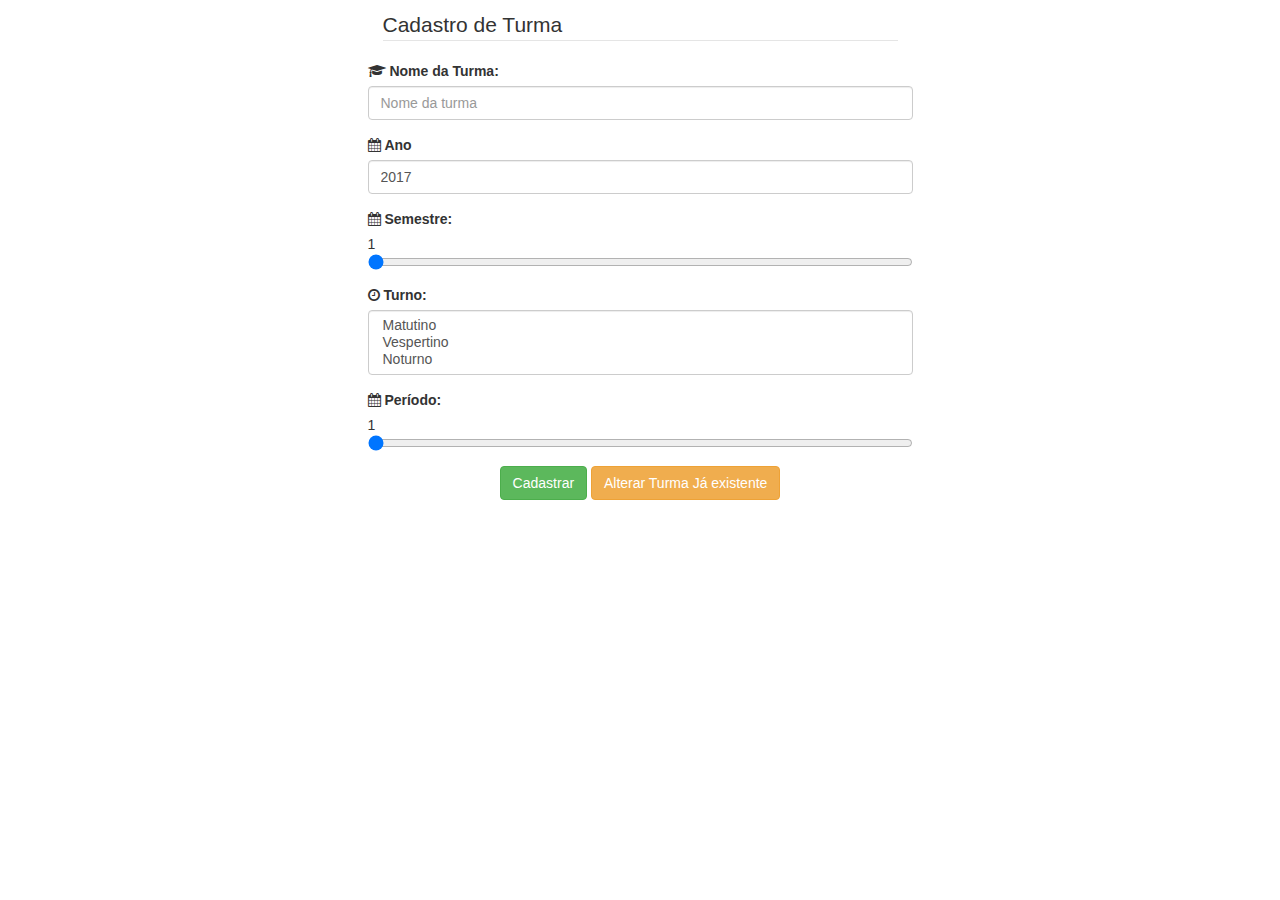
==== source/cadastro_turma.html @ bf3a46dc "Criação do layout de cadastro de turma, correções dos layouts que reprovaram em teste." ====
<!DOCTYPE html>
<html lang="pt-br">
  <head>
    <meta charset="utf-8">
    <meta http-equiv="X-UA-Compatible" content="IE=edge">
    <meta name="viewport" content="width=device-width, initial-scale=1">
    <!-- As 3 meta tags acima *devem* vir em primeiro lugar dentro do `head`; qualquer outro conteúdo deve vir *após* essas tags -->
    <title>Cadastro Turma</title>
	<link rel="stylesheet" href="font-awesome/css/font-awesome.min.css">

    <!-- Bootstrap -->
    <link href="css/bootstrap.css" rel="stylesheet">
    <link rel="stylesheet" href="https://maxcdn.bootstrapcdn.com/font-awesome/4.5.0/css/font-awesome.min.css">
    <!-- HTML5 shim e Respond.js para suporte no IE8 de elementos HTML5 e media queries -->
    <!-- ALERTA: Respond.js não funciona se você visualizar uma página file:// -->
    <!--[if lt IE 9]>
      <script src="https://oss.maxcdn.com/html5shiv/3.7.3/html5shiv.min.js"></script>
      <script src="https://oss.maxcdn.com/respond/1.4.2/respond.min.js"></script>
    <![endif]-->
  </head>
  <body>
	       
    <div class="container">
      <div class="row">
        <div class="col-sm-3">
        </div>
        <div class="col-sm-6">
          <form action = "cadastrar_turma.php" class="form-horizontal" method="post" style="margin-top: -30px">
              <fieldset style="margin: 40px 20px 40px 20px">
                  <legend>Cadastro de Turma</legend>
                  <div class="form-group">
                      <span class="fa fa-graduation-cap"></span>
                      <label>Nome da Turma:</label>
                      <input type="text" name="name" placeholder="Nome da turma" maxlength="50" required class="form-control"/>
                  </div>
                  <div class="form-group">
                      <span class="fa fa-calendar"></span>
                      <label>Ano</label>
                      <input type="number" name="year"  value="2017" required class="form-control"/>
                  </div>
                  <div class="form-group">
                      <span class="fa fa-calendar"></span>
                      <label>Semestre:</label>                      
                      <div id="sem">1</div>
                      <input type="range" name="semester"  onchange="document.getElementById('sem').innerHTML = this.value" min="1" max="2" value ="1" required />
                  </div>
                   <div class="form-group">
                     <span class="fa fa-clock-o"></span>
                     <label>Turno:</label>
                     <select multiple class="form-control" size="3" id="semester">
                       <option>Matutino</option>
                       <option>Vespertino</option>
                       <option>Noturno</option>
                     </select>
                 </div>
                  <div class="form-group">
                      <span class="fa fa-calendar"></span>
                      <label>Período:</label>                      
                      <div id="per">1</div>
                      <input type="range" name="period"  onchange="document.getElementById('per').innerHTML = this.value" min="1" max="10" value="1" required />
                  </div>
                  <div class="form-group text-center">
                      <input type="submit" value="Cadastrar" class="btn btn-success"/>
                      <input type="submit" value="Alterar Turma Já existente" class="btn btn-warning"/>
                  </div>
                  
          </fieldset>
          </form>
        </div>
        <div class="col-sm-3">

        </div>
      </div>
      <div class="row">

      </div>
    </div>
    
    
    <!-- jQuery (obrigatório para plugins JavaScript do Bootstrap) -->
    <script src="https://ajax.googleapis.com/ajax/libs/jquery/1.12.4/jquery.min.js"></script>
    <!-- Inclui todos os plugins compilados (abaixo), ou inclua arquivos separadados se necessário -->
    <script src="js/bootstrap.min.js"></script>
  </body>
</html>
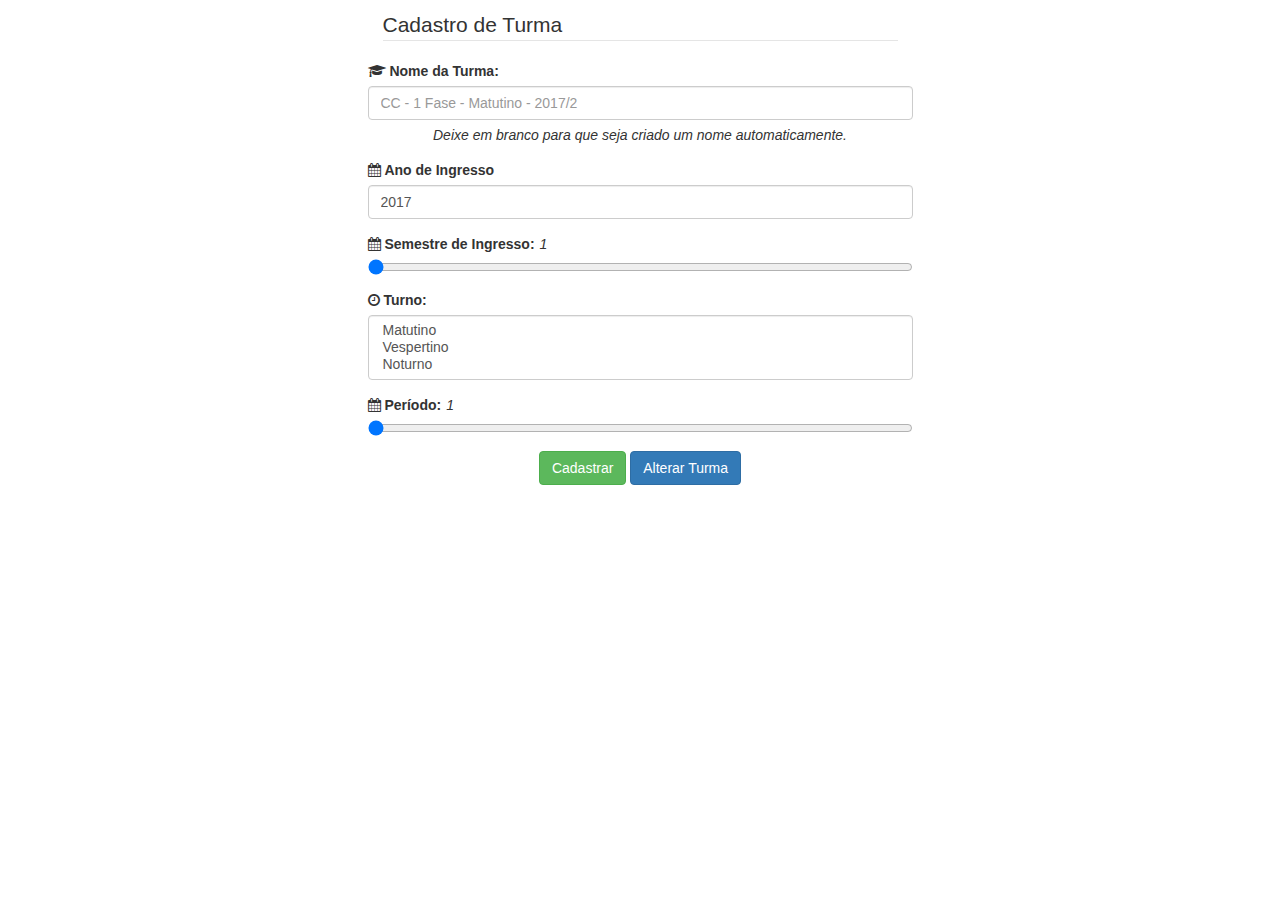
==== commit f3b2ee4e: "Teste dos layouts de Turma concluído!" ====
--- a/source/cadastro_turma.html
+++ b/source/cadastro_turma.html
@@ -6,7 +6,7 @@
     <meta name="viewport" content="width=device-width, initial-scale=1">
     <!-- As 3 meta tags acima *devem* vir em primeiro lugar dentro do `head`; qualquer outro conteúdo deve vir *após* essas tags -->
     <title>Cadastro Turma</title>
-	<link rel="stylesheet" href="font-awesome/css/font-awesome.min.css">
+	<link rel="stylesheet" href="font-awesome-4.7.0/css/font-awesome.min.css">
 
     <!-- Bootstrap -->
     <link href="css/bootstrap.css" rel="stylesheet">
@@ -19,7 +19,7 @@
     <![endif]-->
   </head>
   <body>
-	       
+
     <div class="container">
       <div class="row">
         <div class="col-sm-3">
@@ -31,17 +31,20 @@
                   <div class="form-group">
                       <span class="fa fa-graduation-cap"></span>
                       <label>Nome da Turma:</label>
-                      <input type="text" name="name" placeholder="Nome da turma" maxlength="50" required class="form-control"/>
+                      <input type="text" name="name" placeholder="CC - 1 Fase - Matutino - 2017/2" maxlength="50" required class="form-control"/>
+                      <div class="text-center" style="margin-top: 5px">
+                        <i>Deixe em branco para que seja criado um nome automaticamente.</i>
+                      <!-- "CC 1 Fase - Matutino - 2017/2" -->
+                      </div>
                   </div>
                   <div class="form-group">
                       <span class="fa fa-calendar"></span>
-                      <label>Ano</label>
+                      <label>Ano de Ingresso</label>
                       <input type="number" name="year"  value="2017" required class="form-control"/>
                   </div>
                   <div class="form-group">
                       <span class="fa fa-calendar"></span>
-                      <label>Semestre:</label>                      
-                      <div id="sem">1</div>
+                      <label>Semestre de Ingresso:</label><i id="sem" style="margin-left: 5px">1</i>
                       <input type="range" name="semester"  onchange="document.getElementById('sem').innerHTML = this.value" min="1" max="2" value ="1" required />
                   </div>
                    <div class="form-group">
@@ -55,15 +58,14 @@
                  </div>
                   <div class="form-group">
                       <span class="fa fa-calendar"></span>
-                      <label>Período:</label>                      
-                      <div id="per">1</div>
+                      <label>Período:</label><i id="per" style="margin-left: 5px">1</i>
                       <input type="range" name="period"  onchange="document.getElementById('per').innerHTML = this.value" min="1" max="10" value="1" required />
                   </div>
                   <div class="form-group text-center">
                       <input type="submit" value="Cadastrar" class="btn btn-success"/>
-                      <input type="submit" value="Alterar Turma Já existente" class="btn btn-warning"/>
+                      <input type="submit" value="Alterar Turma" class="btn btn-primary"/>
                   </div>
-                  
+
           </fieldset>
           </form>
         </div>
@@ -75,8 +77,8 @@
 
       </div>
     </div>
-    
-    
+
+
     <!-- jQuery (obrigatório para plugins JavaScript do Bootstrap) -->
     <script src="https://ajax.googleapis.com/ajax/libs/jquery/1.12.4/jquery.min.js"></script>
     <!-- Inclui todos os plugins compilados (abaixo), ou inclua arquivos separadados se necessário -->
